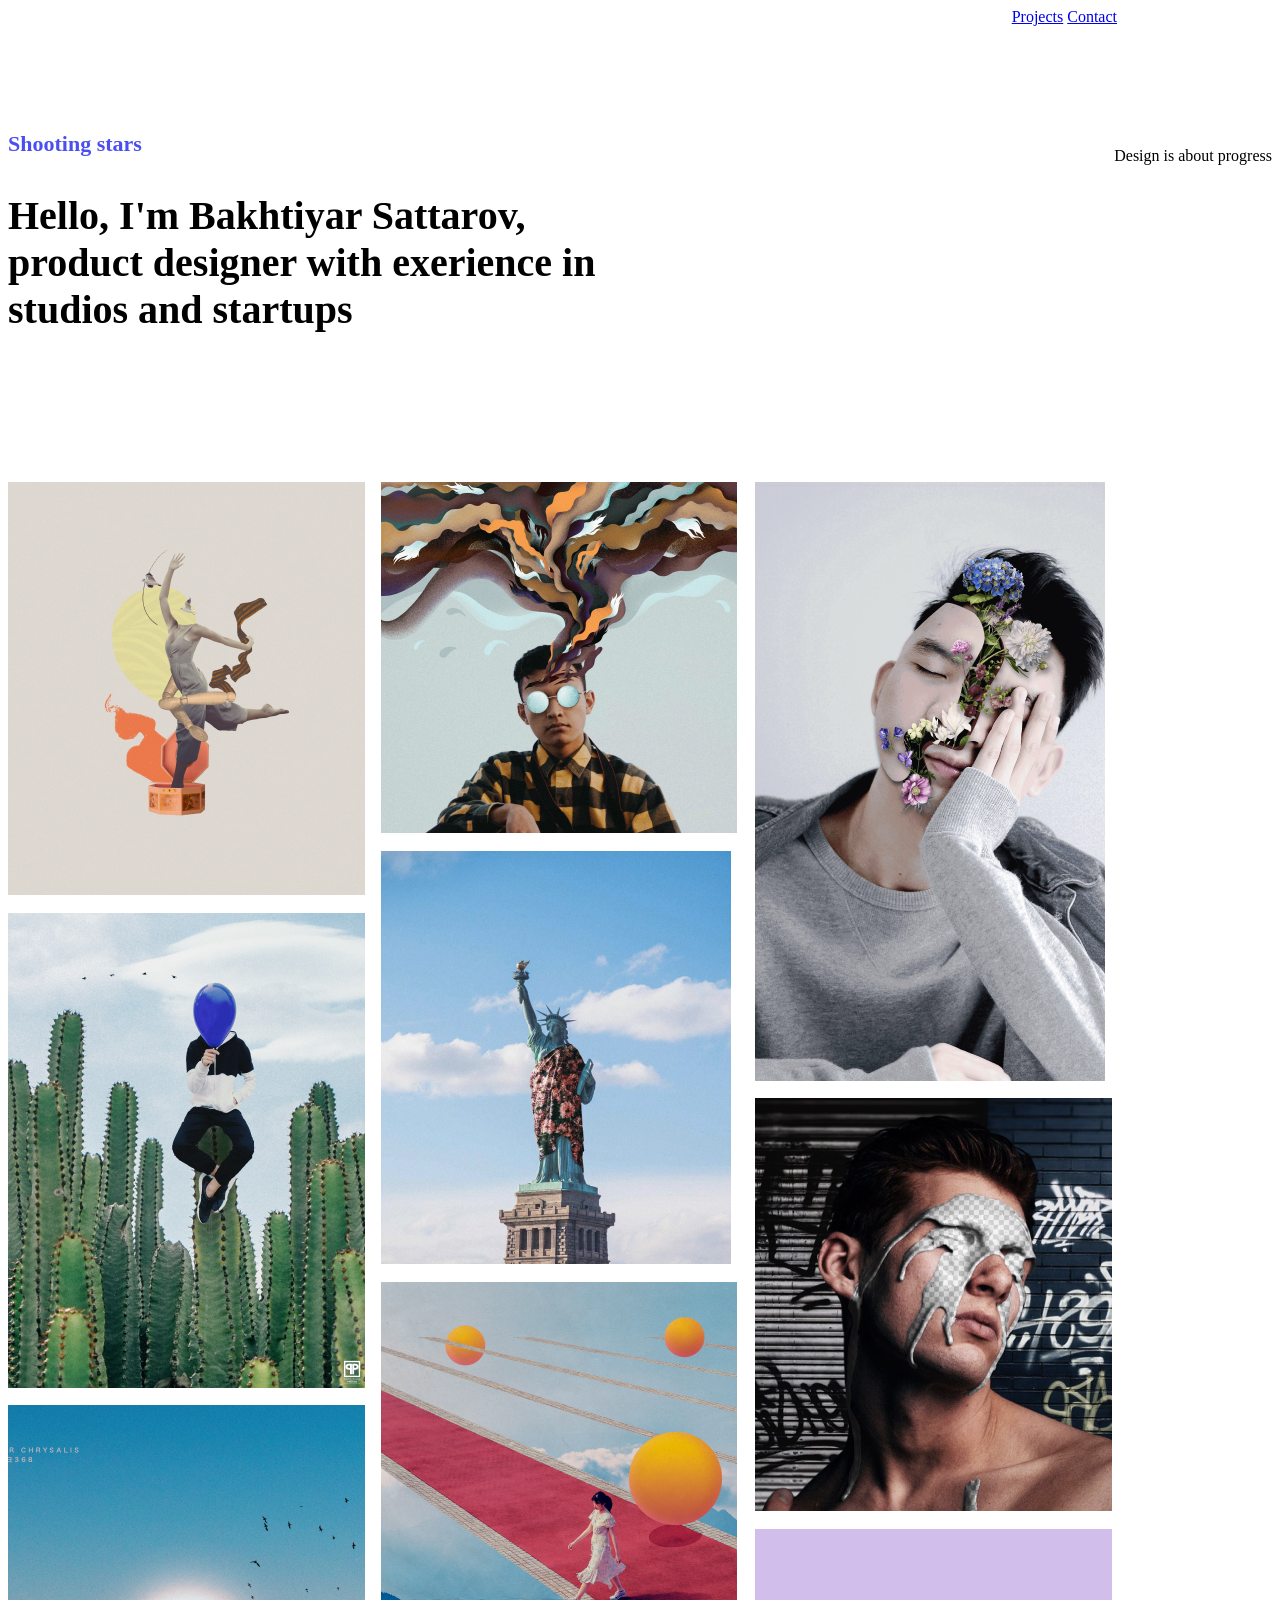
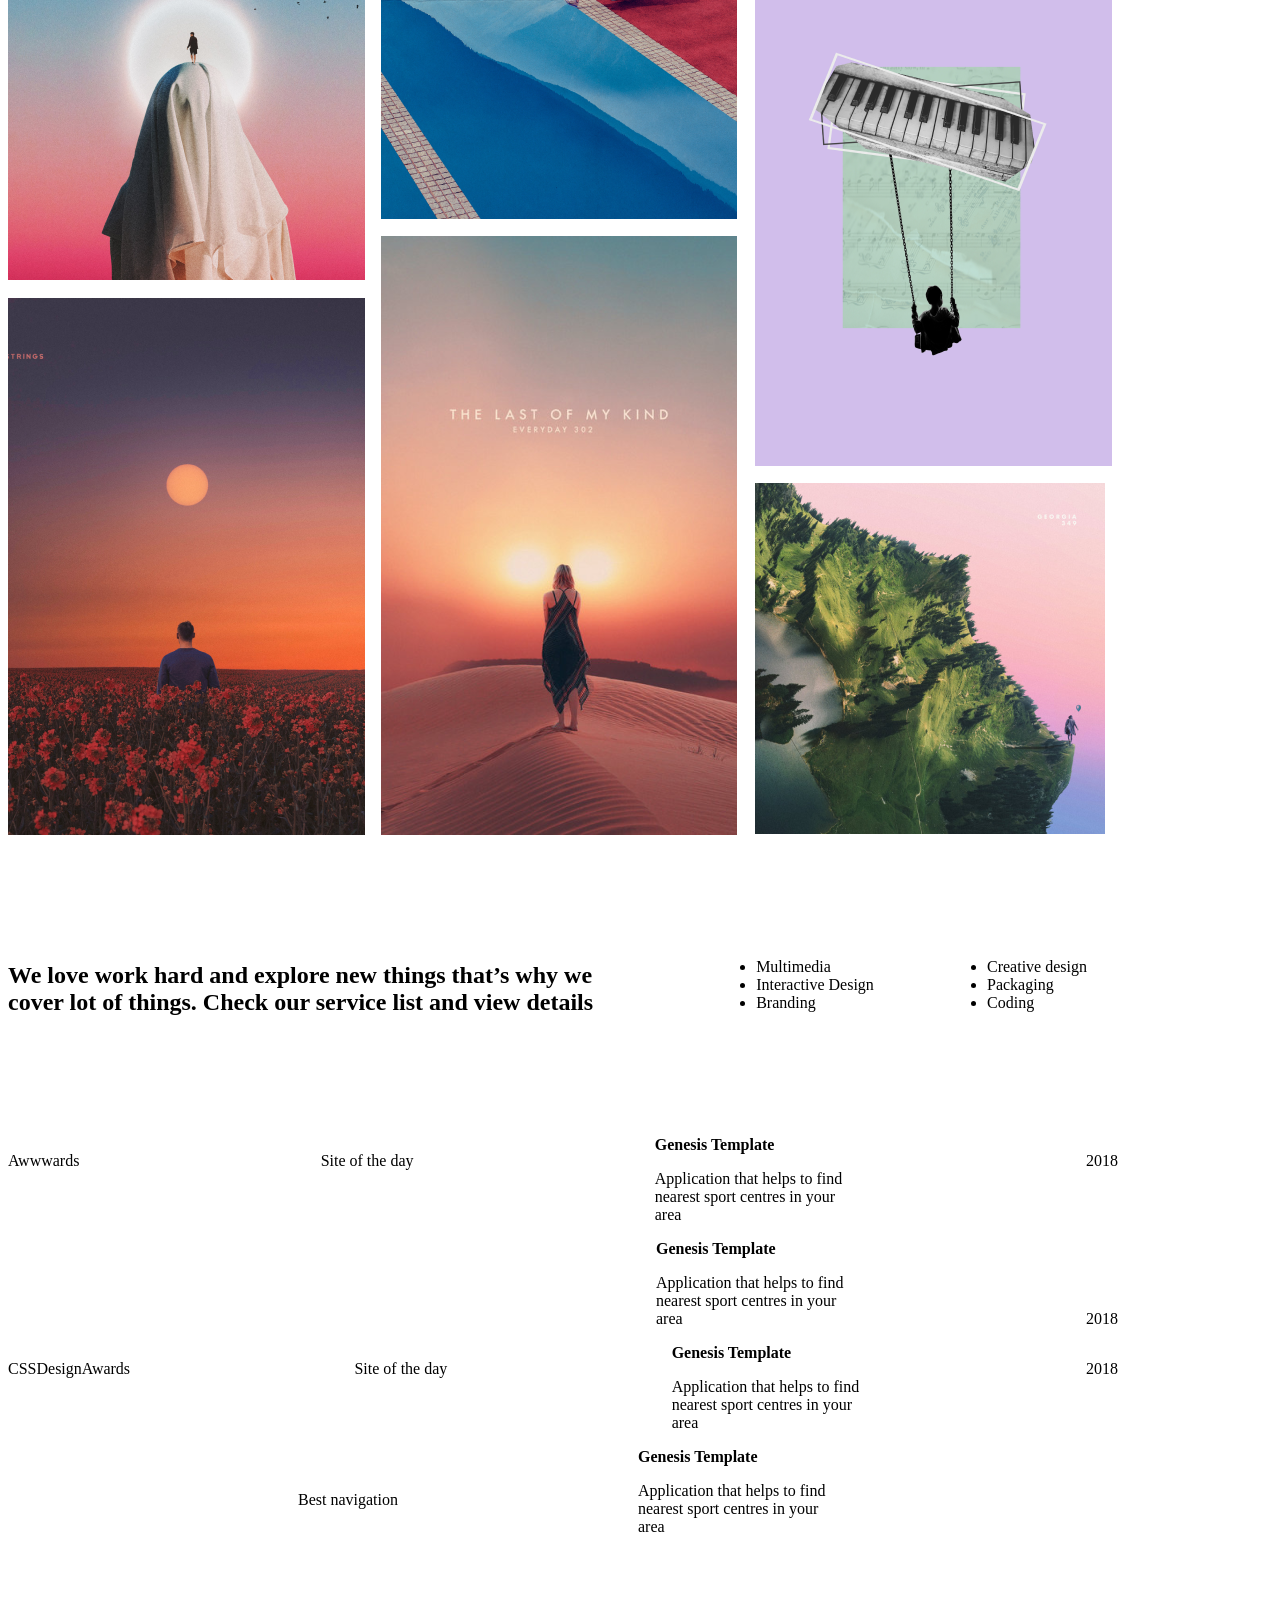
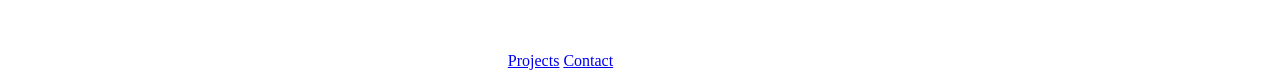
==== index.html @ 4f118d0b "first commit" ====
<!DOCTYPE html>
<html lang="en">
<head>
    <meta charset="UTF-8">
    <meta name="viewport" content="width=device-width, initial-scale=1.0">
    <title>Portfolio section</title>
    <link rel="stylesheet" href="styles/normalize.css">
     <link rel="stylesheet" href="styles/index.css">
</head>
<body>

    <header class="navbar">
        <div>
            <svg viewBox="0 0 91 20" width="91" height="20">
                <use href="Images/Logo.svg#correct"></use>
            </svg>
        </div>
        <div>
            <nav class="nav-links">
                <a href="#projects">Projects</a>
                <a href="#contact">Contact</a>
            </nav>
        </div>
    </header>

    <section class="main-container">
        <div class="main-class">

            <div class="main-content">
                <span class="tagline">Shooting stars</span>
             </div>
            <h2 class="main-heading">Hello, I'm Bakhtiyar Sattarov, <span class="highlight-text">product designer</span> with exerience in studios and startups</h2>
        </div>
        <div class="main-sidebar">
            <p class="sidebar-text">Design is about progress</p>
        </div>
    </section>
    <section class="grid-position">
        <div class="grid-container">
            <div class="grid_image_one_column_left"><img src="images/portfolio image1.png" alt="Portfolio Image"></div>
            <div class="grid_image_two_column_middle"><img src="images/portfolio image2.png" alt="Portfolio Image"></div>
            <div class="grid_image_three_column_right"><img src="images/portfolio image3.png" alt="Portfolio Image"></div>
            <div class="grid_image_four_column_left"><img src="images/portfolio image4.png" alt="Portfolio Image"></div>
            <div class="grid_image_five_column_middle"><img src="images/portfolio image5.png" alt="Portfolio Image"></div>
            <div class="grid_image_six_column_right"><img src="images/portfolio image6.png" alt="Portfolio Image"></div>
            <div class="grid_image_seven_column_left"><img src="images/portfolio image7.png" alt="Portfolio Image"></div>
            <div class="grid_image_eight_column_middle"><img src="images/portfolio image8.png" alt="Portfolio Image"></div>
            <div class="grid_image_nine_column_right"><img src="images/portfolio image9.png" alt="Portfolio Image"></div>
            <div class="grid_image_ten_column_left"><img src="images/portfolio image10.png" alt="Portfolio Image"></div>
            <div class="grid_image_eleven_column_middle"><img src="images/portfolio image11.png" alt="Portfolio Image"></div>
            <div class="grid_image_twelve_column_right"><img src="images/portfolio image12.png" alt="Portfolio Image"></div>
        </div>
    </section>

   <section class="experience-section">
        <div class="text">
            <h2>We love work hard and explore new things that’s why we cover lot of things. Check our service list and view details</h2>
        </div>

        <div class="skills-list">
            <ul>
                <li>Multimedia</li>
                <li>Interactive Design</li>
                <li>Branding</li>
            </ul>
        </div>
        <div class="skills-list">
            <ul>
                <li>Creative design</li>
                <li>Packaging</li>
                <li>Coding</li>
            </ul>
        </div> 
    </section>

    <section class="awards">
        <div class="topawards">
            <div class="firstgroup">
                <p>Awwwards</p>
                <p>Site of the day</p>
                <div class="textcopy">
                        <strong>Genesis Template</strong>
                        <p>Application that helps to find nearest sport centres in your area</p>
                </div>
                <p>2018</p>
            </div>
            <div class="secondgroup">
                <div class="textcopy">
                    <strong>Genesis Template</strong>
                    <p>Application that helps to find nearest sport centres in your area</p>
                </div>
                <p>2018</p>
            </div>
        </div>
        <div class="bottomawards">
            <div class="firstgroup">
                <p>CSSDesignAwards</p>
                <p>Site of the day</p>
                <div class="textcopy">
                    <strong>Genesis Template</strong>
                    <p>Application that helps to find nearest sport centres in your area</p>
                </div>
                <p>2018</p>
            </div>
            <div class="secondgroup1">
                <p>Best navigation</p>
                <div class="textcopy">
                    <strong>Genesis Template</strong>
                    <p>Application that helps to find nearest sport centres in your area</p>
                </div>
            </div>
            


        </div>
    </section>

    <section class="footer">
        <div>
            <svg viewBox="0 0 91 20" width="91" height="20">
                <use href="Images/Logo.svg#correct"></use>
            </svg>
        </div>
        <div>
            <nav class="nav-links">
                <a href="#projects">Projects</a>
                <a href="#contact">Contact</a>
            </nav>
        </div>
        <div>
            <svg viewBox="0 0 95 15" width="95" height="15">
                <use href="Images/Social.svg#correct"></use>
            </svg>
        </div>

    </section>

</body>
</html>
---- styles/index.css ----
.navbar {
  max-width: 1109px;
  width: 100%;
  max-height: 23px;
  display: flex;
  justify-content: space-between;
  align-items: flex-start;
}

.main-container {
  display: flex;
  justify-content: space-between;
  margin-top: 100px;
}

.main-class {
  max-width: 635px;
  width: 100%;
  height: 251px;
}

.main-content {
  width: 173px;
  height: 28px;
  font-family: "mulish";
  font-size: 22px;
  font-weight: bold;
  color: #4A4FF2;
}

.main-heading {
  width: 635px;
  height: 191px;
  width: 100%;
  font-size: 40px;
}

.main-sidebar {
  flex: 1;
  display: flex;
  justify-content: flex-end;
}

.grid-container {
  display: grid;
  grid-template-columns: repeat(9, 1fr);
  grid-template-rows: repeat(32, 1fr);
  grid-gap: 10px;
  width: 100%;
  max-width: 1110px;
  max-height: 1960px;
  margin-top: 100px;
}

.grid_image_one_column_left {
  grid-column: 1/4;
  grid-row: 1/8;
}

.grid_image_two_column_middle {
  grid-column: 4/7;
  grid-row: 1/7;
}

.grid_image_three_column_right {
  grid-column: 7/9;
  grid-row: 1/11;
}

.grid_image_four_column_left {
  grid-column: 1/4;
  grid-row: 8/16;
}

.grid_image_five_column_middle {
  grid-column: 4/7;
  grid-row: 7/14;
}

.grid_image_six_column_right {
  grid-column: 7/9;
  grid-row: 11/18;
}

.grid_image_seven_column_left {
  grid-column: 1/4;
  grid-row: 16/24;
}

.grid_image_eight_column_middle {
  grid-column: 4/7;
  grid-row: 14/23;
}

.grid_image_nine_column_right {
  grid-column: 7/9;
  grid-row: 18/27;
}

.grid_image_ten_column_left {
  grid-column: 1/4;
  grid-row: 24/32;
}

.grid_image_eleven_column_middle {
  grid-column: 4/7;
  grid-row: 23/32;
}

.grid_image_twelve_column_right {
  grid-column: 7/9;
  grid-row: 27/32;
}

.img {
  width: 100%;
  height: 100%;
  overflow: hidden;
}

.experience-section {
  max-width: 1079px;
  width: 100%;
  max-height: 106px;
  display: flex;
  justify-content: space-between;
  align-items: flex-start;
  margin-top: 100px;
}

.text {
  max-width: 635px;
  width: 100%;
  max-height: 106px;
}

.awards {
  max-width: 1110px;
  width: 100%;
  max-height: 823px;
  display: flex;
  flex-direction: column;
  margin-top: 100px;
}

.topawards {
  display: flex;
  flex-direction: column;
}

.bottomawards {
  display: flex;
  flex-direction: column;
}

.firstgroup {
  display: flex;
  flex-direction: row;
  justify-content: space-between;
}

.secondgroup {
  display: flex;
  flex-direction: row;
  align-items: flex-end;
  justify-content: flex-end;
  gap: 240px;
}

.textcopy {
  max-width: 190px;
  max-height: 110px;
}

.secondgroup1 {
  display: flex;
  flex-direction: row;
  align-items: center;
  justify-content: center;
  gap: 240px;
}

.footer {
  max-width: 1109px;
  width: 100%;
  max-height: 23px;
  display: flex;
  justify-content: space-between;
  align-items: flex-start;
  margin-top: 100px;
}

.navbar {
  max-width: 1109px;
  width: 100%;
  max-height: 23px;
  display: flex;
  justify-content: space-between;
  align-items: flex-start;
}

.project-details-page {
  width: 100%;
  margin-top: 60px;
}

.project-intro-section {
  display: flex;
  justify-content: space-between;
  align-items: flex-start;
  gap: 80px;
  margin-bottom: 30px;
}

.project-intro-main {
  flex: 1.8;
}

.project-main-title {
  color: #111111;
  margin-bottom: 30px;
  width: 495px;
  height: 130px;
  font-size: 35px;
}

.project-intro-body p {
  color: #111111;
  font-size: 15px;
  margin-bottom: 60px;
}

.project-sidebar {
  flex: 1;
  display: flex;
  flex-direction: column;
}

.details-row {
  display: flex;
  justify-content: space-between;
}

.detail-label {
  color: #979797;
}

.detail-value {
  color: #111111;
  text-align: right;
}

.project-bottom-card {
  display: flex;
  flex-direction: row;
  gap: 20px;
}/*# sourceMappingURL=index.css.map */
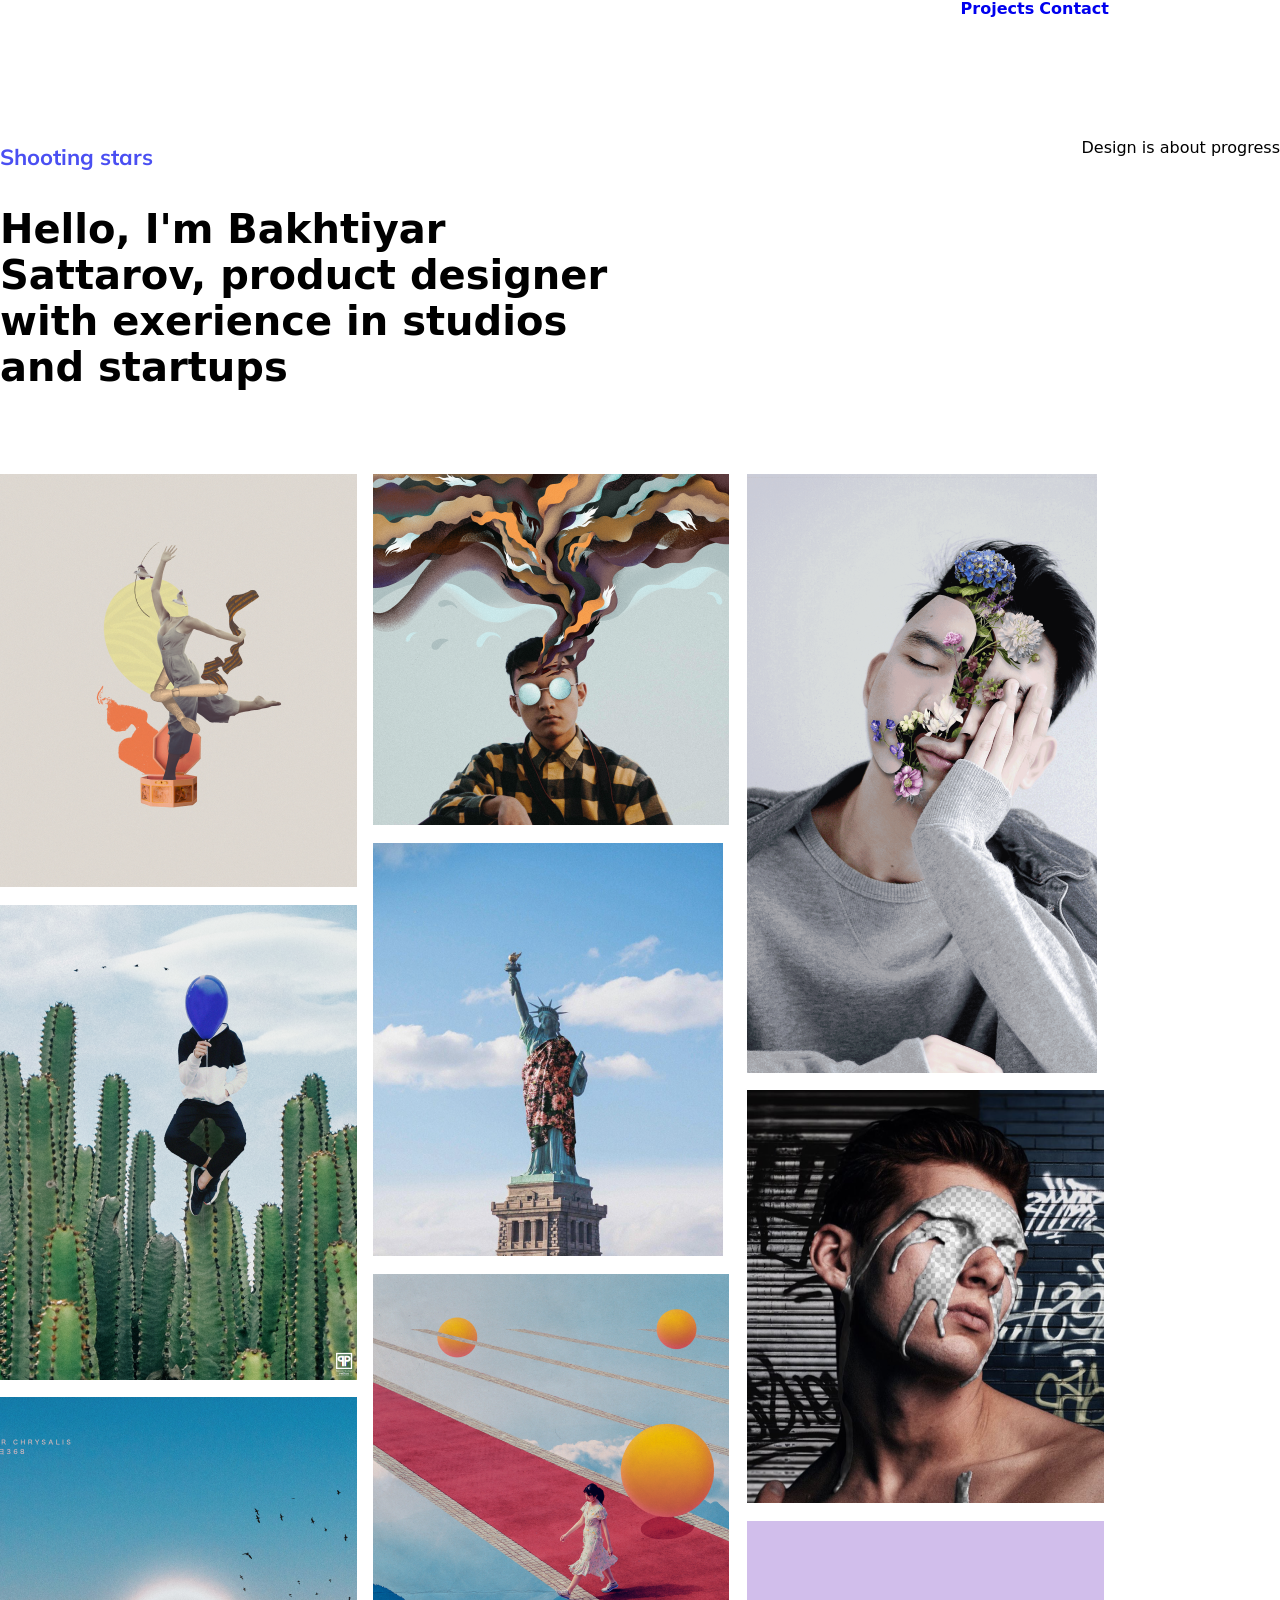
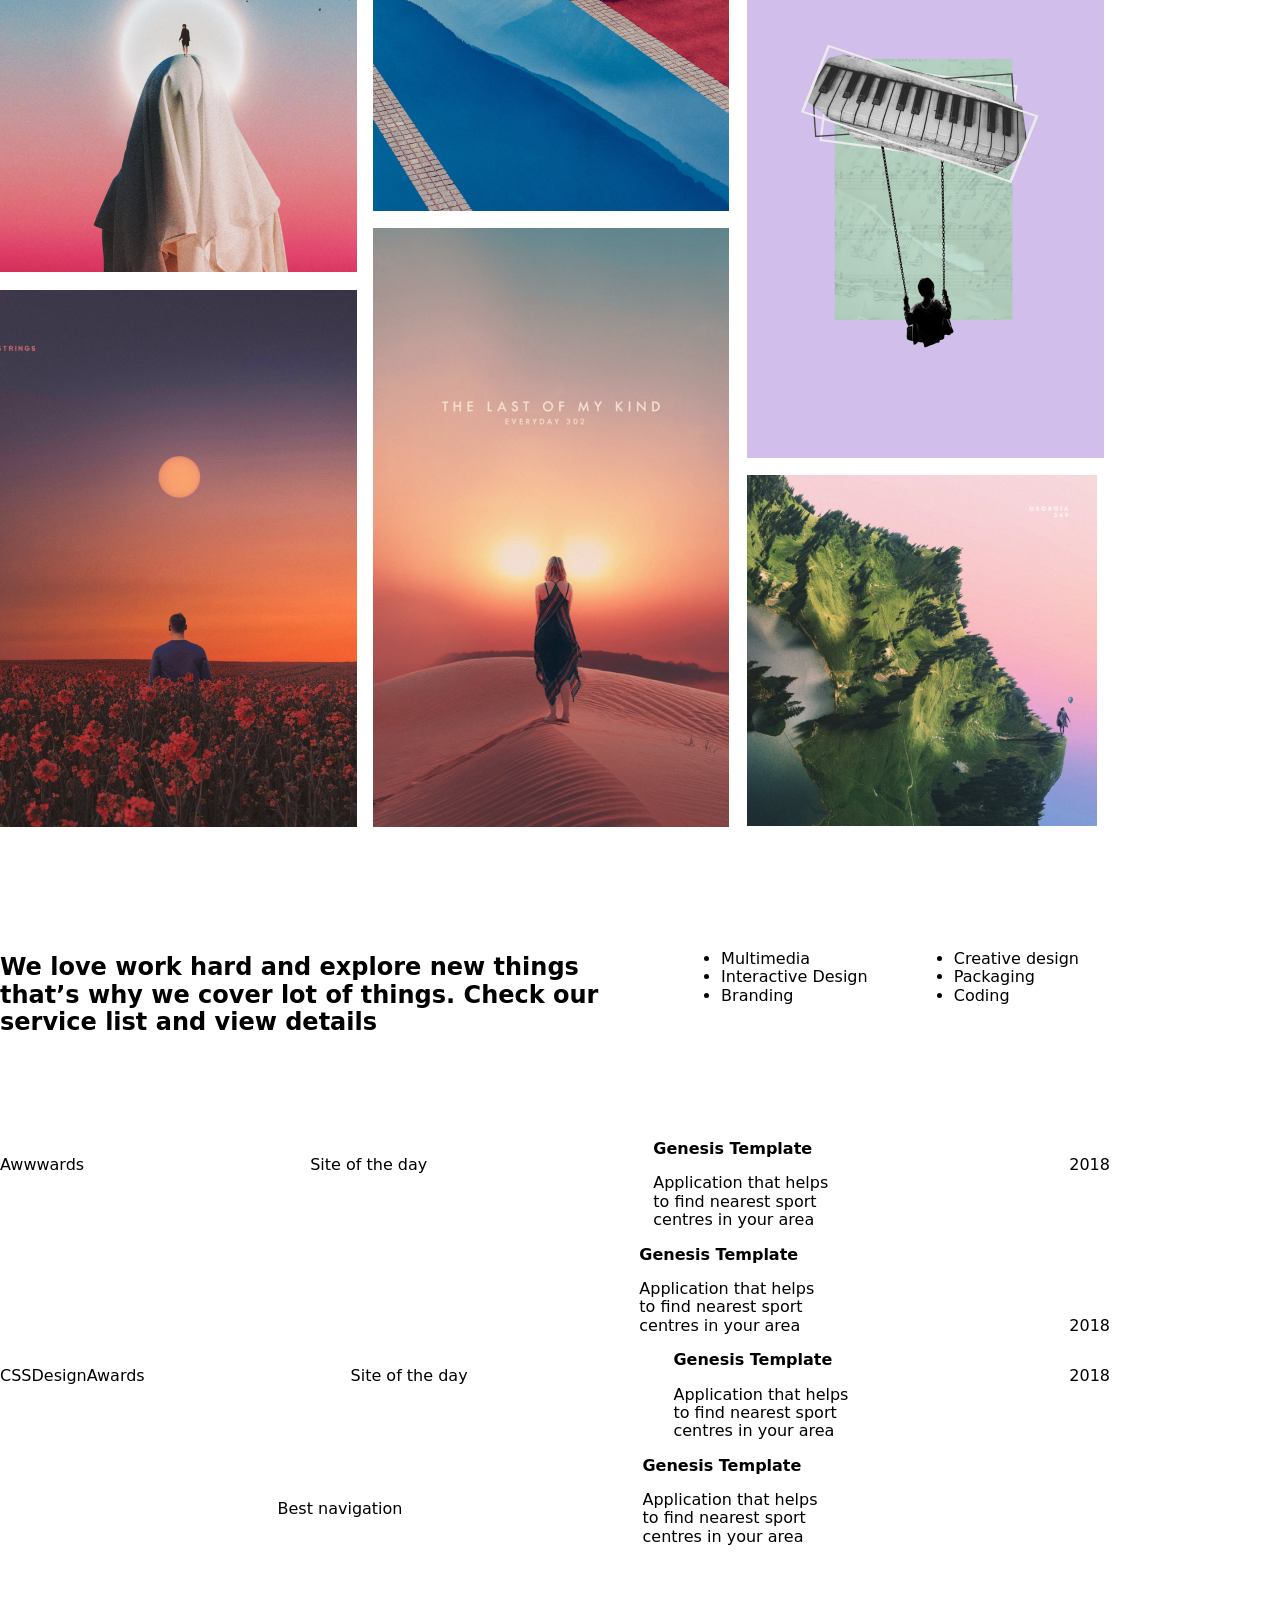
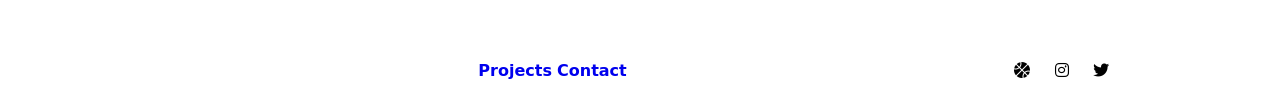
==== commit c491ffa4: "code changes" ====
--- a/index.html
+++ b/index.html
@@ -4,10 +4,15 @@
     <meta charset="UTF-8">
     <meta name="viewport" content="width=device-width, initial-scale=1.0">
     <title>Portfolio section</title>
+    <link rel="preconnect" href="https://fonts.googleapis.com">
+    <link rel="preconnect" href="https://fonts.gstatic.com" crossorigin>
+    <link href="https://fonts.googleapis.com/css2?family=Mulish:ital,wght@0,200..1000;1,200..1000&display=swap" rel="stylesheet">
+    <link rel="stylesheet" href="https://cloudflare.com">
+    <link rel="stylesheet" href="https://cdnjs.cloudflare.com/ajax/libs/font-awesome/6.5.1/css/all.min.css">
     <link rel="stylesheet" href="styles/normalize.css">
      <link rel="stylesheet" href="styles/index.css">
 </head>
-<body>
+<body class="bodyval">
 
     <header class="navbar">
         <div>
@@ -17,8 +22,8 @@
         </div>
         <div>
             <nav class="nav-links">
-                <a href="#projects">Projects</a>
-                <a href="#contact">Contact</a>
+                <a href="pages/project.html"  class="nav-item">Projects</a>
+                <a href="pages/contact.html"  class="nav-item">Contact</a>
             </nav>
         </div>
     </header>
@@ -27,7 +32,9 @@
         <div class="main-class">
 
             <div class="main-content">
-                <span class="tagline">Shooting stars</span>
+                <p>
+                    <span class="tagline">Shooting stars</span>
+                </p>
              </div>
             <h2 class="main-heading">Hello, I'm Bakhtiyar Sattarov, <span class="highlight-text">product designer</span> with exerience in studios and startups</h2>
         </div>
@@ -37,18 +44,18 @@
     </section>
     <section class="grid-position">
         <div class="grid-container">
-            <div class="grid_image_one_column_left"><img src="images/portfolio image1.png" alt="Portfolio Image"></div>
-            <div class="grid_image_two_column_middle"><img src="images/portfolio image2.png" alt="Portfolio Image"></div>
-            <div class="grid_image_three_column_right"><img src="images/portfolio image3.png" alt="Portfolio Image"></div>
-            <div class="grid_image_four_column_left"><img src="images/portfolio image4.png" alt="Portfolio Image"></div>
-            <div class="grid_image_five_column_middle"><img src="images/portfolio image5.png" alt="Portfolio Image"></div>
-            <div class="grid_image_six_column_right"><img src="images/portfolio image6.png" alt="Portfolio Image"></div>
-            <div class="grid_image_seven_column_left"><img src="images/portfolio image7.png" alt="Portfolio Image"></div>
-            <div class="grid_image_eight_column_middle"><img src="images/portfolio image8.png" alt="Portfolio Image"></div>
-            <div class="grid_image_nine_column_right"><img src="images/portfolio image9.png" alt="Portfolio Image"></div>
-            <div class="grid_image_ten_column_left"><img src="images/portfolio image10.png" alt="Portfolio Image"></div>
-            <div class="grid_image_eleven_column_middle"><img src="images/portfolio image11.png" alt="Portfolio Image"></div>
-            <div class="grid_image_twelve_column_right"><img src="images/portfolio image12.png" alt="Portfolio Image"></div>
+            <div class="grid_image_one_column_left"><img src="images/portfolio image1.png" alt="Abstract sculpture"></div>
+            <div class="grid_image_two_column_middle"><img src="images/portfolio image2.png" alt="Person with sunglasses"></div>
+            <div class="grid_image_three_column_right"><img src="images/portfolio image3.png" alt="Monochrome portrait"></div>
+            <div class="grid_image_four_column_left"><img src="images/portfolio image4.png" alt="Cacti with figure"></div>
+            <div class="grid_image_five_column_middle"><img src="images/portfolio image5.png" alt="Statue of Liberty"></div>
+            <div class="grid_image_six_column_right"><img src="images/portfolio image6.png" alt="Portfolio Image6"></div>
+            <div class="grid_image_seven_column_left"><img src="images/portfolio image7.png" alt="Portfolio Image7"></div>
+            <div class="grid_image_eight_column_middle"><img src="images/portfolio image8.png" alt="Figure Walking on striped path"></div>
+            <div class="grid_image_nine_column_right"><img src="images/portfolio image9.png" alt="Portfolio Image9"></div>
+            <div class="grid_image_ten_column_left"><img src="images/portfolio image10.png" alt="Portfolio Image10"></div>
+            <div class="grid_image_eleven_column_middle"><img src="images/portfolio image11.png" alt="Portfolio Image11"></div>
+            <div class="grid_image_twelve_column_right"><img src="images/portfolio image12.png" alt="Portfolio Image12"></div>
         </div>
     </section>
 
@@ -123,16 +130,15 @@
         </div>
         <div>
             <nav class="nav-links">
-                <a href="#projects">Projects</a>
-                <a href="#contact">Contact</a>
+                <a href="pages/project.html"  class="nav-item">Projects</a>
+                <a href="pages/contact.html"  class="nav-item">Contact</a>
             </nav>
         </div>
-        <div>
-            <svg viewBox="0 0 95 15" width="95" height="15">
-                <use href="Images/Social.svg#correct"></use>
-            </svg>
+        <div class= "footerimages">
+            <i class="fa-solid fa-basketball"></i>
+            <i class="fa-brands fa-instagram"></i>
+            <i class="fa-brands fa-twitter"></i>
         </div>
-
     </section>
 
 </body>
--- a/styles/index.css
+++ b/styles/index.css
@@ -1,3 +1,18 @@
+@keyframes imgzoom {
+  0% {
+    transform: scale(1) rotate(0deg);
+  }
+  50% {
+    transform: scale(1.2) rotate(10deg);
+  }
+  100% {
+    transform: scale(1) rotate(0deg);
+  }
+}
+.bodyval {
+  font-family: system-ui, -apple-system, BlinkMacSystemFont, "Segoe UI", Roboto, Oxygen, Ubuntu, Cantarell, "Open Sans", "Helvetica Neue", sans-serif;
+}
+
 .navbar {
   max-width: 1109px;
   width: 100%;
@@ -5,6 +20,13 @@
   display: flex;
   justify-content: space-between;
   align-items: flex-start;
+}
+
+.nav-item {
+  fill: #111111;
+  font-weight: bold;
+  text-decoration: none;
+  transition: color 0.3s ease, transform 0.3s ease;
 }
 
 .main-container {
@@ -188,6 +210,16 @@
   justify-content: space-between;
   align-items: flex-start;
   margin-top: 100px;
+  font-family: system-ui, -apple-system, BlinkMacSystemFont, "Segoe UI", Roboto, Oxygen, Ubuntu, Cantarell, "Open Sans", "Helvetica Neue", sans-serif;
+}
+
+.footerimages {
+  max-width: 95px;
+  width: 100%;
+  max-height: 15px;
+  display: flex;
+  flex-direction: row;
+  justify-content: space-between;
 }
 
 .navbar {
@@ -254,4 +286,70 @@
   display: flex;
   flex-direction: row;
   gap: 20px;
+}
+
+.navbar {
+  max-width: 1109px;
+  width: 100%;
+  max-height: 23px;
+  display: flex;
+  justify-content: space-between;
+  align-items: flex-start;
+}
+
+.Contact-section {
+  display: flex;
+  flex-direction: row;
+  max-width: 1109px;
+  width: 100%;
+}
+
+.contact-info {
+  display: flex;
+  flex-direction: column;
+  justify-content: space-between;
+  align-items: flex-start;
+  margin-bottom: 100px;
+  flex: 1.2;
+}
+
+.contact-title {
+  color: #111111;
+  font-size: 30px;
+  margin-bottom: 20px;
+  max-width: 475px;
+  max-height: 175px;
+  width: 100%;
+}
+
+.contact-text {
+  font-size: 15px;
+  color: #111111;
+  max-width: 445px;
+  max-height: 56px;
+  width: 100%;
+}
+
+.contact-form {
+  flex: 1;
+  display: flex;
+  flex-direction: column;
+  gap: 15px;
+  justify-content: flex-end;
+  max-width: 465;
+  width: 100%;
+  max-height: 291px;
+  margin-bottom: 100px;
+  align-items: flex-end;
+}
+
+.submit-btn {
+  color: #ffffff;
+  cursor: pointer;
+  font-weight: bold;
+  background-color: #4A4FF2;
+}
+
+.submit-btn:hover {
+  background-color: #4A4FF2;
 }/*# sourceMappingURL=index.css.map */
